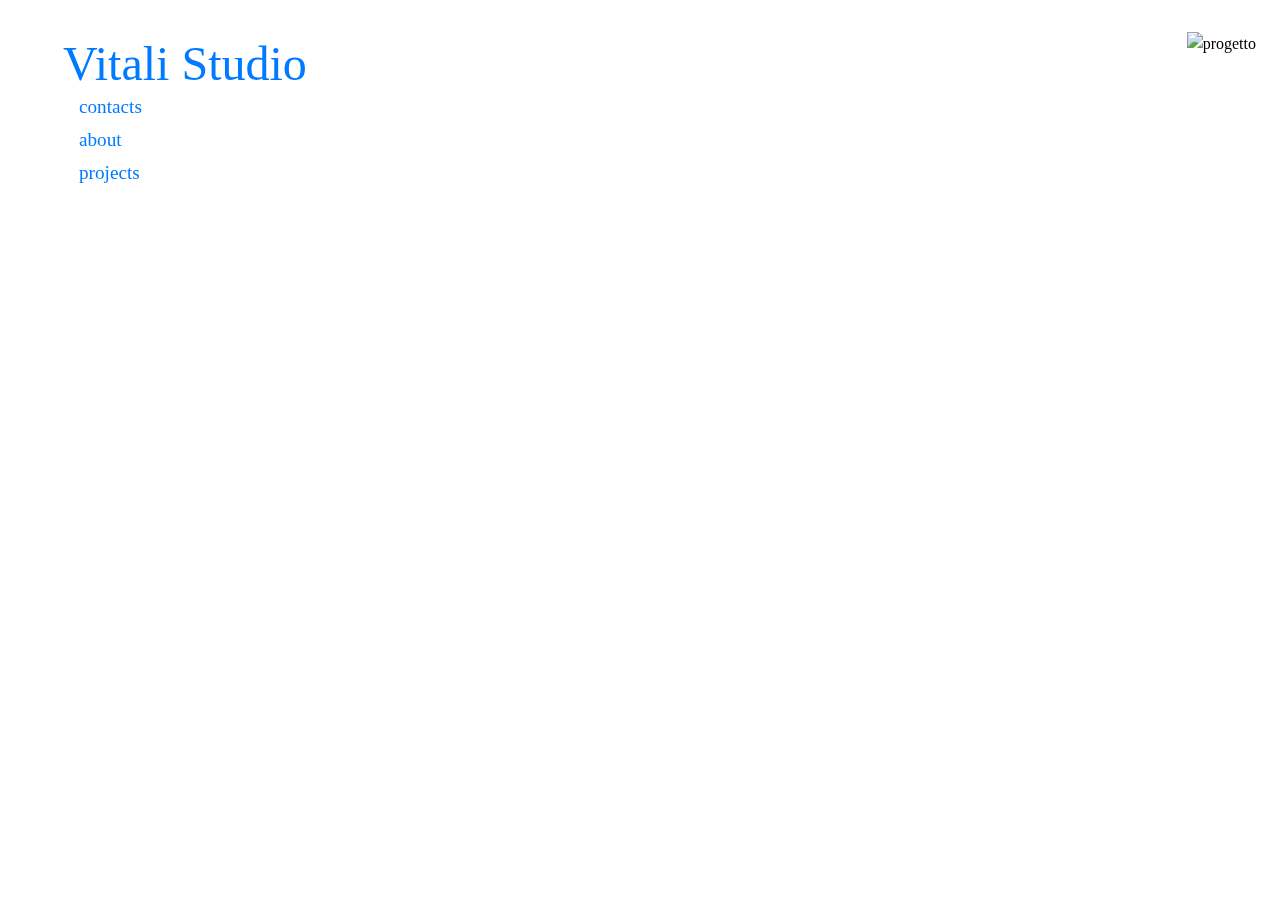
==== index.html @ 2f7b3d62 "initialized" ====
<!doctype html>
<html lang="en">
  <head>
    <!-- Required meta tags -->
    <meta charset="utf-8">
    <meta name="viewport" content="width=device-width, initial-scale=1, shrink-to-fit=no">

    <!-- Bootstrap CSS -->
    <link rel="stylesheet" href="https://maxcdn.bootstrapcdn.com/bootstrap/4.0.0/css/bootstrap.min.css" integrity="sha384-Gn5384xqQ1aoWXA+058RXPxPg6fy4IWvTNh0E263XmFcJlSAwiGgFAW/dAiS6JXm" crossorigin="anonymous">
    <link rel="stylesheet" href="./styleprogetti.css">
    <title> Home </title>
  </head>
  <body class="colTxt">
    <div id="container-fluid d-flex">
      <div class="row-fluid d-flex">
        <div class="col-sm-2 sidebar">
          <ul id="navbar">
            <li> <a href="./index.html" id="home" class="colTxt"> Vitali Studio </a> 
              </li>
              <li> <a href="./contacts.html" class="colTxt rientro"> contacts </a> </li>
            <li> <a href="./about.html" class="colTxt rientro" > about </a> </li>
            <li> <a href="./progetti.html" class="colTxt rientro"> projects </a> </li>
            
          </ul>
        </div>
        <div class="col-sm-10 d-flex align-items-end flex-column arte" >
          
            <img id="img-project" alt="progetto"  src="./assets/2.png">
          
        </div>
      </div>
    </div>
      
      
      
      
      
      <!--sidebar solo per mobile -->

      
      
      <div id="mySidenav" class="sidenav">
        <div class="container-fluid">
            <div class="row">
                
                <div class="col-md-12 navTitle">
                    
                    
          <ul id="navbar">
            <li> <a href="./index.html" id="home"class="">  Vitali Studio </a> </li>
            <li> <a href="./about.html" class=""> about </a> </li>
            <li> <a href="./progetti.html"  class="active "> projects </a> </li>
            <li> <a href="./contacts.html" class=""> contacts </a> </li>
          </ul>
                </div>
            </div>
        </div>
    </div>


    <!-- Optional JavaScript -->
    <!-- jQuery first, then Popper.js, then Bootstrap JS -->
    <script src="https://code.jquery.com/jquery-3.2.1.slim.min.js" integrity="sha384-KJ3o2DKtIkvYIK3UENzmM7KCkRr/rE9/Qpg6aAZGJwFDMVNA/GpGFF93hXpG5KkN" crossorigin="anonymous"></script>
        <script src="scriptprogetti.js"></script>
      
    <script src="https://cdnjs.cloudflare.com/ajax/libs/popper.js/1.12.9/umd/popper.min.js" integrity="sha384-ApNbgh9B+Y1QKtv3Rn7W3mgPxhU9K/ScQsAP7hUibX39j7fakFPskvXusvfa0b4Q" crossorigin="anonymous"></script>
    <script src="https://maxcdn.bootstrapcdn.com/bootstrap/4.0.0/js/bootstrap.min.js" integrity="sha384-JZR6Spejh4U02d8jOt6vLEHfe/JQGiRRSQQxSfFWpi1MquVdAyjUar5+76PVCmYl" crossorigin="anonymous"></script>
  </body>
</html>
---- styleprogetti.css ----
body {
  overflow-x: hidden;
    font-family: "Times New Roman", Times, serif !important;
 border: 0px!important;}

/*//////////////////////ARCHIVIO//////////////////////*/
.listaprogetti{
    padding-right: 1.3rem;

}
#titolocontatti{
    padding-top: 1rem;
}
#contacts p {
  padding: 0;
  margin: 0;
}

#titoloprogetti{
        margin-top: 2.9rem;
    margin-right: 2rem;
    
}
.titoletto{
    font-size: 2rem;
   
}
.testoabout{
    margin-left: -2rem;
    margin-top:2.9rem;
    text-align: justify!important;
}

.rientro{
    padding-left: 1rem;
}

#app{
    text-align: end!important;
    margin-right: 32px;
}

.grassetto{
    font-weight: bold;
}

.imma{
    position: absolute;
    top: 0;
    left: 0;
    min-width: 100%;
    height: 40rem;
    object-fit: cover;
}
img {
    max-width: 100%;

}


.animal p {  
    margin: 0.5rem 0 0 0;
    font-size: larger;
    text-align: center;
}

.pet-name {
    cursor: pointer;
    position:relative;
    top:0;
    left:0;
    
}



/*///////////////////////////MODALS/////////////////////////////*/
/* The Modal (background) */
.modal {
    display: none; /* Hidden by default */
    position: fixed; /* Stay in place */
    z-index: 1; /* Sit on top */
    left: 0;
    top: -2rem;
    width: 100%; /* Full width */
    height: 100%; /* Full height */
    /*overflow: hidden;  Enable scroll if needed */

}

/* Modal Content/Box */
.modal-content {
    margin: 5rem auto; /* 15% from the top and centered */
    /*    padding-bottom: 10px;*/
;
    width: 50%; /* Could be more or less, depending on screen size */
     border: 0px!important;
}



.barra {
    position:relative;
    padding: 0px;
}

/*The Close Button */
.spegni {
    float: right;
    font-size: 2rem;
}

.spegni:hover,
.spegni:focus {
  
    cursor: pointer;
}

.didascalie_1 {
    font-size: 1rem;
    line-height: 1.1em;
}

.didascalie_2 {
    font-size: 1.2vw;
}

.sinistro {
}


.bordino {
    width: 75%;
    padding-top: 2.5vh;
    padding-bottom: 2.5vh;
}

.bordino_link {
    width: 75%;
    padding-top: 2.5vh;
    padding-bottom: 2.5vh;
}

.bordino_1 {
    padding-top: 2.5vh;
    padding-bottom: 2.5vh;
}

.noMargin{
    margin-right: 0 !important;
}

.link {
    text-decoration: underline;
    color: black;
}





.carousel-control-next-icon {
    background-image: none;
    display: inline-block;
    width: 20px;
    height: 20px;
    background: no-repeat 50%/100% 100%;
}
.carousel-control-prev-icon {
    background-image:none ;
    display: inline-block;
    width: 20px;
    height: 20px;
    background: no-repeat 50%/100% 100%;
}





/*//---------------------fine------------------------//*/












/*--------------------------SIDEBAR---------------------------*/
.sidenav {
    height: 100%;
    width: 0;
    position: fixed;
    z-index: 100;
    top: 0;
    background: white;
    overflow-x: hidden;
    transition: 0.5s;
    left: 0rem;

}

/*//---------------------fine------------------------//*/









/*/////////////////////////// ONLY///////////////////////////*/
/*/////////////////////////// ONLY///////////////////////////*/
/*/////////////////////////// ONLY///////////////////////////*/
/*/////////////////////////// ONLY///////////////////////////*/
/*/////////////////////////// ONLY///////////////////////////*/
/*/////////////////////////// ONLY///////////////////////////*/
/*/////////////////////////// ONLY///////////////////////////*/
/*/////////////////////////// ONLY///////////////////////////*/
/*/////////////////////////// ONLY///////////////////////////*/
/*/////////////////////////// ONLY///////////////////////////*/



                  /*//INIZIO MEDIA MOBILEE//*/
                  /*//INIZIO MEDIA MOBILEE//*/
                  /*//INIZIO MEDIA MOBILEE//*/
                  /*//INIZIO MEDIA MOBILEE//*/
                  /*//INIZIO MEDIA MOBILEE//*/
                  /*//INIZIO MEDIA MOBILEE//*/
                  /*//INIZIO MEDIA MOBILEE//*/
                  /*//INIZIO MEDIA MOBILEE//*/
                  /*//INIZIO MEDIA MOBILEE//*/
                  /*//INIZIO MEDIA MOBILEE//*/
                  /*//INIZIO MEDIA MOBILEE//*/
                  /*//INIZIO MEDIA MOBILEE//*/
                  /*//INIZIO MEDIA MOBILEE//*/
                  /*//INIZIO MEDIA MOBILEE//*/
                  /*//INIZIO MEDIA MOBILEE//*/
                  /*//INIZIO MEDIA MOBILEE//*/



@media only screen and (max-width: 500px) {
    #home{
    line-height: 1.5rem;
 font-size: 1.5rem;
padding-top: 1.5rem;
        margin-left: -0.2rem;}
.listaprogetti{
    padding-right: 1.3rem;
    padding-top: 1.3rem;
}
    #app{
    text-align: end!important;
    margin-right: 0px;
}
    
    #titolocontatti{font-size:   1.5rem;}
    


    
  #text, p{
  width: 100%;
}  
    
ul {
  list-style-type: none;
  margin-left: 15px;
  padding: 0;
line-height: 1.6rem;
}
    
/*// scritte sotto studio vitali (about, progetti, contatti) //*/
li a {
  display: inline-block;
  padding: 0rem;
  text-decoration: none;
font-size: 1rem;
}
    
    

    #img-project{
        margin-top: 10rem;
        height: 25rem;
        object-fit: cover;
    }
     #text-body {
    margin: auto;
  }

  #text p {
    padding-right: 5%;
    margin-left: 8%;
  }
  .col-sm  h2, .col-sm  h3{
    text-align: center
  }
    
    
    
   /*SIDEBAR mobile*/
    
    .bottoncino {
        display: none;  /*delete to active sidebar */

    position: fixed;
    z-index: 50;
    left: 0rem;
    height: 100%;
    width: 3rem;
    padding-top: 50vh;
    top:0rem;
}

    .sidenav {
        display: none; /*display block to active sidebar */
        padding-top: 7rem;
        width: 15rem;
    }
    .sidenav a {font-size: 1.4rem;}
    .sidebar{position: fixed; padding: 0rem;}
    .archivio{left: 50%; max-width: 100%; padding: 0rem;}
    
.rotato {
    transform:rotate(-90deg);
    font-size: 1rem;
    width: max-content;
    position: fixed;
    margin-left: -1rem;
}
  


/*
    .grigliaSide {
        height: 5rem;
        width: auto;
    }
*/


    .didascalie_1 {
        font-size: 4.5vw;
        line-height: 1.1em;
    }

    .didascalie_2 {
        font-size: 3.5vw;
    }
/*
    .pet-name {
        height: 10rem;
        width: 10rem;
    }
*/
    .animal {
        margin:0.1rem;
        padding-left: 1rem;
        overflow: visible;
        float: left;
        font-size: .75rem;
    }


    .normale {
        height: 30rem;
        width: 55rem;
        display: block;
        margin: 0 auto;
        object-fit: cover;
    }

    .modal-content {
        border: 0px!important;
        /* background-color: white; */
        margin-top: 3em;
        /* padding-bottom: 10px; */
        width: 100%;
        height: 100%;
        padding:0.5rem;
    }

    #myModal {
        left: 0;
        top: 0px;
    }
    .bordino {
        width: 100%;
       
        padding-top: 0.5rem;
        padding-bottom: 0.5rem;
    }

    .bordoMobile{
    }

    .modal {
        display: none; /* Hidden by default */
        position: fixed; /* Stay in place */
        z-index: 1; /* Sit on top */
        left: 0px;
        top: 0px;
        width: 100%; /* Full width */
        height: 100%; /* Full height */
        overflow: hidden;
    }
    
    
.my__grid{
    margin-right: 0rem;
}
    
    #listaprogetti{padding: 0rem;}

}
    



/*//---------------------fine------------------------//*/







/*//INIZIO MEDIA DESKTOP//*/
/*//INIZIO MEDIA DESKTOP//*/
/*//INIZIO MEDIA DESKTOP//*/
/*//INIZIO MEDIA DESKTOP//*/
/*//INIZIO MEDIA DESKTOP//*/
/*//INIZIO MEDIA DESKTOP//*/
/*//INIZIO MEDIA DESKTOP//*/
/*//INIZIO MEDIA DESKTOP//*/
/*//INIZIO MEDIA DESKTOP//*/
/*//INIZIO MEDIA DESKTOP//*/
/*//INIZIO MEDIA DESKTOP//*/
/*//INIZIO MEDIA DESKTOP//*/
/*//INIZIO MEDIA DESKTOP//*/
/*//INIZIO MEDIA DESKTOP//*/
/*//INIZIO MEDIA DESKTOP//*/





@media only screen and (min-width:801px)  { 
    
    
    
    .contatti{margin-top: 2rem; margin-left:-3rem;}
    .normale {
        height: 30rem;
        width: 55rem;
        display: block;
        margin: 0 auto;
        object-fit: cover;
    }
    
    

    
    .VoceModal{font-size: 1.7rem;}
        
/*//style importato da index.css//*/


#home{
 font-size: 3rem;
    text-decoration: none;
}

body {
  background: var(--bg);
  color: var(--text);
font-family: "Times New Roman", Times, serif;
  overflow-x: hidden;
}

/* NAVBAR */
ul {
  list-style-type: none;
  margin: 0;
  padding: 0;
line-height: 2rem;
}
    
/*// scritte sotto studio vitali (about, progetti, contatti) //*/
    .arte{
        padding-top: 2rem;
        padding-right: 1.5rem;
    }
li a {
   display: inline-block;
    
  text-decoration: none;
  font-size: 1.2rem;
}

#navbar{position: fixed; margin: 3rem;}
    
   

/*SUBMENU PROJECTS*/
.card-body {
  background: var(--bg);
 
  padding-top: 0;
  padding-left: 10%;
}

#container {
  margin: 2% 1%;
}
    
    


    #listaprogetti{padding: 0rem;}

/*TEXT*/
#text, p{
  width: 100%;
margin-bottom: 4rem;
}


.img-project {
  margin: auto;
  width: 95%;
}


/*#text-body {
  text-align: left;
  width: fit-content;
  margin: auto;
  padding: auto;
}*/

#text-body h2, #text-body a {
  width: inherit;
}


/*CAROUSEL*/
#carousel {
  width: 30%;
  margin: auto;
}

.caption-hide h2, .caption-hide p{
  display: none;
  visibility: hidden;
}

.col-sm h2{
  margin-bottom: 0;
}
.col-sm h3{
  margin-bottom: 2%;
}

    
    
    
    

    .bottoncino{display: none; visibility: hidden;}
    #bottoncino{display: none; visibility: hidden;}
    #rotato{display: none; visibility: hidden;}
    .rotato{display: none; visibility: hidden;}


    /*SIDEBAR desktop*/
    .sidenav {
        display: none;
        padding-top: 7rem;
    }

    
    
    
    
    .my__grid{
    display:inline-flex;
    margin-right: 0rem;
}
    
    
    
    
}

/*//---------------------fine------------------------//*/


/*//INIZIO MEDIA 4K//*/
/*//INIZIO MEDIA 4K//*/
/*//INIZIO MEDIA 4K//*/
/*//INIZIO MEDIA 4K//*/
/*//INIZIO MEDIA 4K//*/
/*//INIZIO MEDIA 4K//*/
/*//INIZIO MEDIA 4K//*/
/*//INIZIO MEDIA 4K//*/
/*//INIZIO MEDIA 4K//*/
/*//INIZIO MEDIA 4K//*/
/*//INIZIO MEDIA 4K//*/
/*//INIZIO MEDIA 4K//*/
/*//INIZIO MEDIA 4K//*/
/*//INIZIO MEDIA 4K//*/
/*//INIZIO MEDIA 4K//*/
/*//INIZIO MEDIA 4K//*/
/*//INIZIO MEDIA 4K//*/
/*//INIZIO MEDIA 4K//*/
/*//INIZIO MEDIA 4K//*/



@media only screen and (min-width:1700px)  {


    #titolopaginaprogetti{
        font-size: 3rem;
        margin: 3rem;
        
    }
    
    
    .rotato{display: none; visibility: hidden;}
    .bottoncino {display: none; visibility: hidden; }
    #bottoncino{display: none; visibility: hidden;}
    #rotato{display: none; visibility: hidden;}

    .sidenav {
        display: none;
    }

    #navbar {
        margin:3rem;
    }
    .sidenav a {
        font-size: 4.5rem;
    }

    /*// scritte sotto studio vitali (about, progetti, contatti) //*/

li a {
   display: inline-block;
  padding: 0.7rem 2rem;
  text-decoration: none;
font-size: 1.4rem;
}
    
    
    .animal {
        line-height: 2.8rem;
        padding-left: 0rem;
        overflow: visible;
        float: left;
        font-size: 1.7rem;
    }

    .pet-name {
        cursor: pointer;
        position: relative;
        top: 0;
        left: 0;
        
    }



    /*MODALS*/
    .normale {
        height: 30rem;
        width: 55rem;
        display: block;
        margin: 0 auto;
        object-fit: cover;
    }

    
    .my__grid{
    display:inline-flex;
    margin-right: 1rem;
}
    
    
    

}



/*//FINE MEDIA 4K//*/
/*//FINE MEDIA 4K//*/
/*//FINE MEDIA 4K//*/
/*//FINE MEDIA 4K//*/
/*//FINE MEDIA 4K//*/
/*//FINE MEDIA 4K//*/
/*//FINE MEDIA 4K//*/
/*//FINE MEDIA 4K//*/
/*//FINE MEDIA 4K//*/
/*//FINE MEDIA 4K//*/
/*//FINE MEDIA 4K//*/
/*//FINE MEDIA 4K//*/
/*//FINE MEDIA 4K//*/
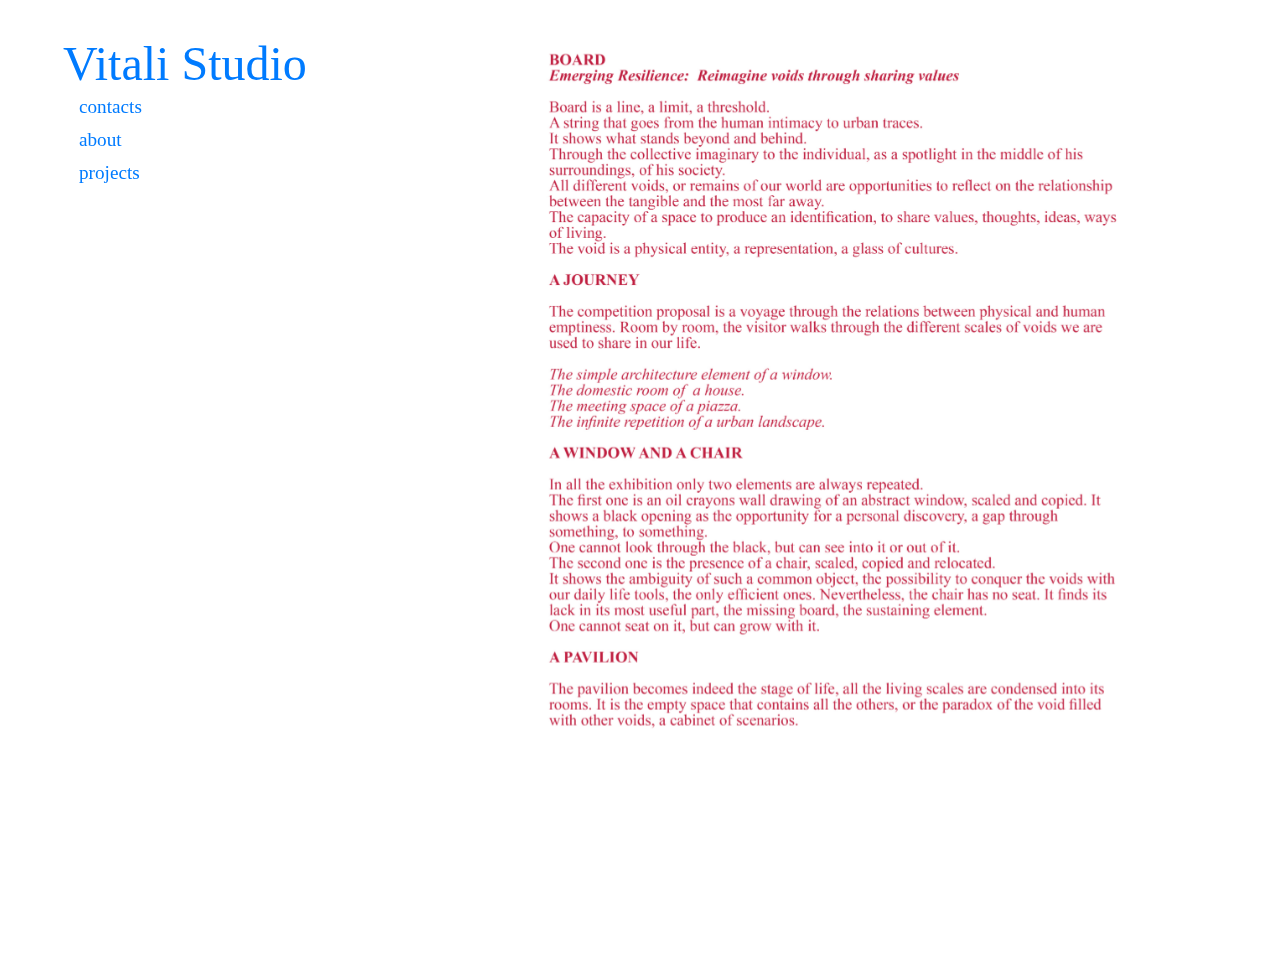
==== commit c0b44731: "almost ended" ====
--- a/index.html
+++ b/index.html
@@ -25,7 +25,7 @@
         </div>
         <div class="col-sm-10 d-flex align-items-end flex-column arte" >
           
-            <img id="img-project" alt="progetto"  src="./assets/2.png">
+            <img id="img-project" alt="progetto"  src="assets/02.jpg">
           
         </div>
       </div>
--- a/styleprogetti.css
+++ b/styleprogetti.css
@@ -93,7 +93,7 @@
 
 /* Modal Content/Box */
 .modal-content {
-    margin: 5rem auto; /* 15% from the top and centered */
+    margin: 8rem auto; /* 15% from the top and centered */
     /*    padding-bottom: 10px;*/
 ;
     width: 50%; /* Could be more or less, depending on screen size */
@@ -157,6 +157,7 @@
     text-decoration: underline;
     color: black;
 }
+
 
 
 
@@ -176,6 +177,7 @@
     height: 20px;
     background: no-repeat 50%/100% 100%;
 }
+
 
 
 
@@ -375,11 +377,11 @@
 
 
     .normale {
-        height: 30rem;
-        width: 55rem;
+        height: 40rem;
+        width: 30rem;
         display: block;
         margin: 0 auto;
-        object-fit: cover;
+        object-fit: contain;
     }
 
     .modal-content {
@@ -392,6 +394,12 @@
         padding:0.5rem;
     }
 
+    
+        .left-carousel-control{position:absolute; bottom:50%;left:-4%}
+    .right-carousel-control{position:absolute; bottom:50%;right:-4%}
+    
+    
+    
     #myModal {
         left: 0;
         top: 0px;
@@ -467,7 +475,7 @@
         width: 55rem;
         display: block;
         margin: 0 auto;
-        object-fit: cover;
+        object-fit: contain;
     }
     
     
@@ -483,6 +491,9 @@
     text-decoration: none;
 }
 
+    #img-project  {max-width: 70%; overflow-y: hidden; object-fit: contain;} 
+    
+    
 body {
   background: var(--bg);
   color: var(--text);
@@ -501,7 +512,9 @@
 /*// scritte sotto studio vitali (about, progetti, contatti) //*/
     .arte{
         padding-top: 2rem;
-        padding-right: 1.5rem;
+        padding-right: 2rem;
+        height:60rem;
+        
     }
 li a {
    display: inline-block;
@@ -525,22 +538,19 @@
 #container {
   margin: 2% 1%;
 }
-    
-    
-
 
     #listaprogetti{padding: 0rem;}
 
 /*TEXT*/
 #text, p{
   width: 100%;
-margin-bottom: 4rem;
+margin-bottom: 0.3rem;
 }
 
 
 .img-project {
   margin: auto;
-  width: 95%;
+  width: 85%;
 }
 
 
@@ -574,8 +584,8 @@
   margin-bottom: 2%;
 }
 
-    
-    
+    .left-carousel-control{position:absolute; bottom:50%;left:-5%}
+    .right-carousel-control{position:absolute; bottom:50%;right:-5%}
     
     
 
@@ -686,11 +696,11 @@
 
     /*MODALS*/
     .normale {
-        height: 30rem;
-        width: 55rem;
+        height: 60rem;
+        width: 70rem;
         display: block;
         margin: 0 auto;
-        object-fit: cover;
+        object-fit: contain;
     }
 
     
@@ -700,7 +710,10 @@
 }
     
     
-    
+      .left-carousel-control{position:absolute; bottom:50%;left:-4%}
+    .right-carousel-control{position:absolute; bottom:50%;right:-4%}
+    
+      
 
 }
 
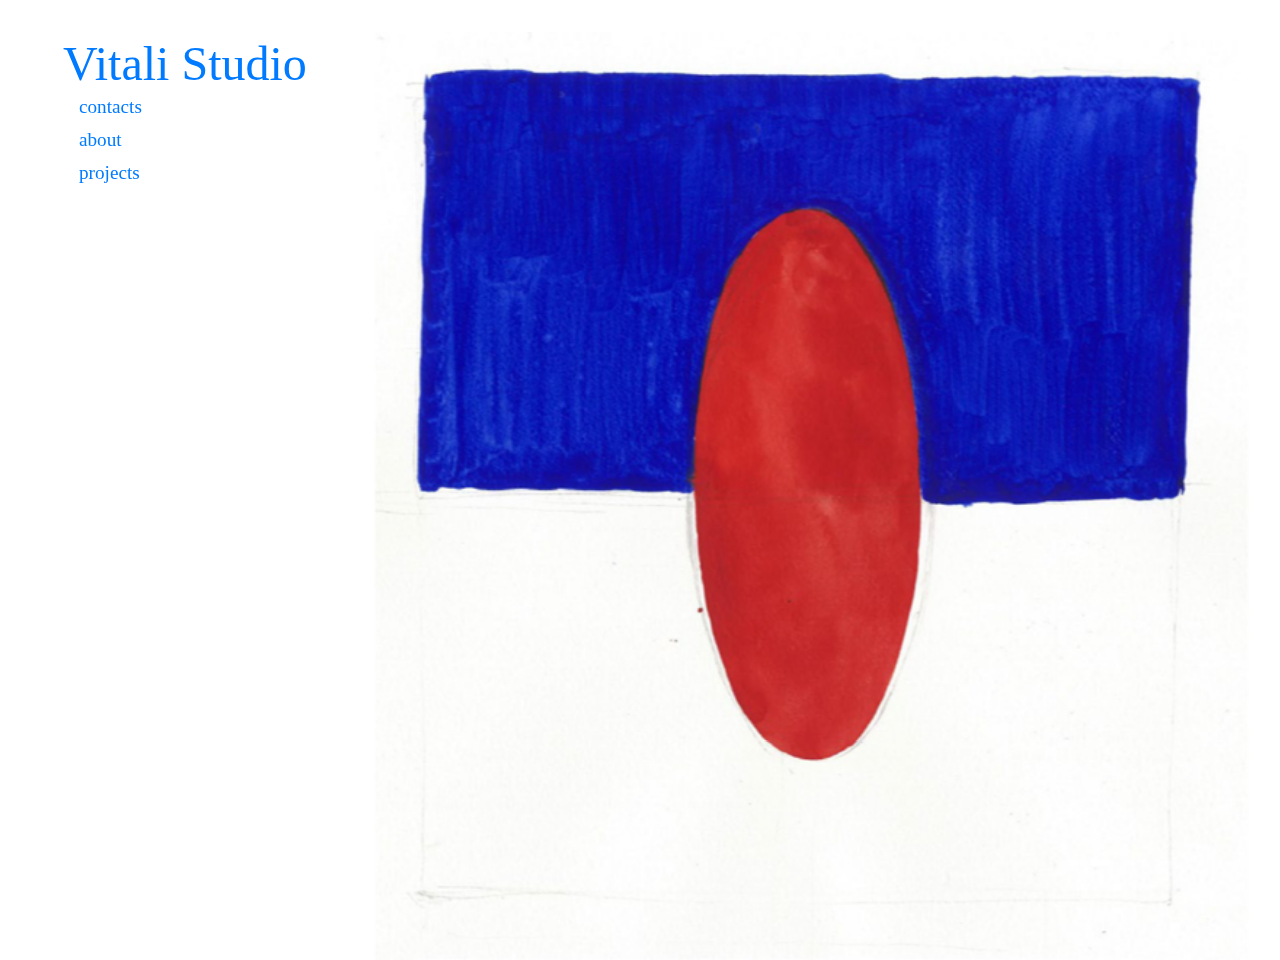
==== commit cc46592c: "almost" ====
--- a/index.html
+++ b/index.html
@@ -25,7 +25,7 @@
         </div>
         <div class="col-sm-10 d-flex align-items-end flex-column arte" >
           
-            <img id="img-project" alt="progetto"  src="assets/02.jpg">
+            <img id="img-project" alt="progetto"  src="assets/2.png">
           
         </div>
       </div>
--- a/styleprogetti.css
+++ b/styleprogetti.css
@@ -491,7 +491,7 @@
     text-decoration: none;
 }
 
-    #img-project  {max-width: 70%; overflow-y: hidden; object-fit: contain;} 
+    #img-project  {height: inherit; overflow-y: hidden; object-fit: contain;} 
     
     
 body {
